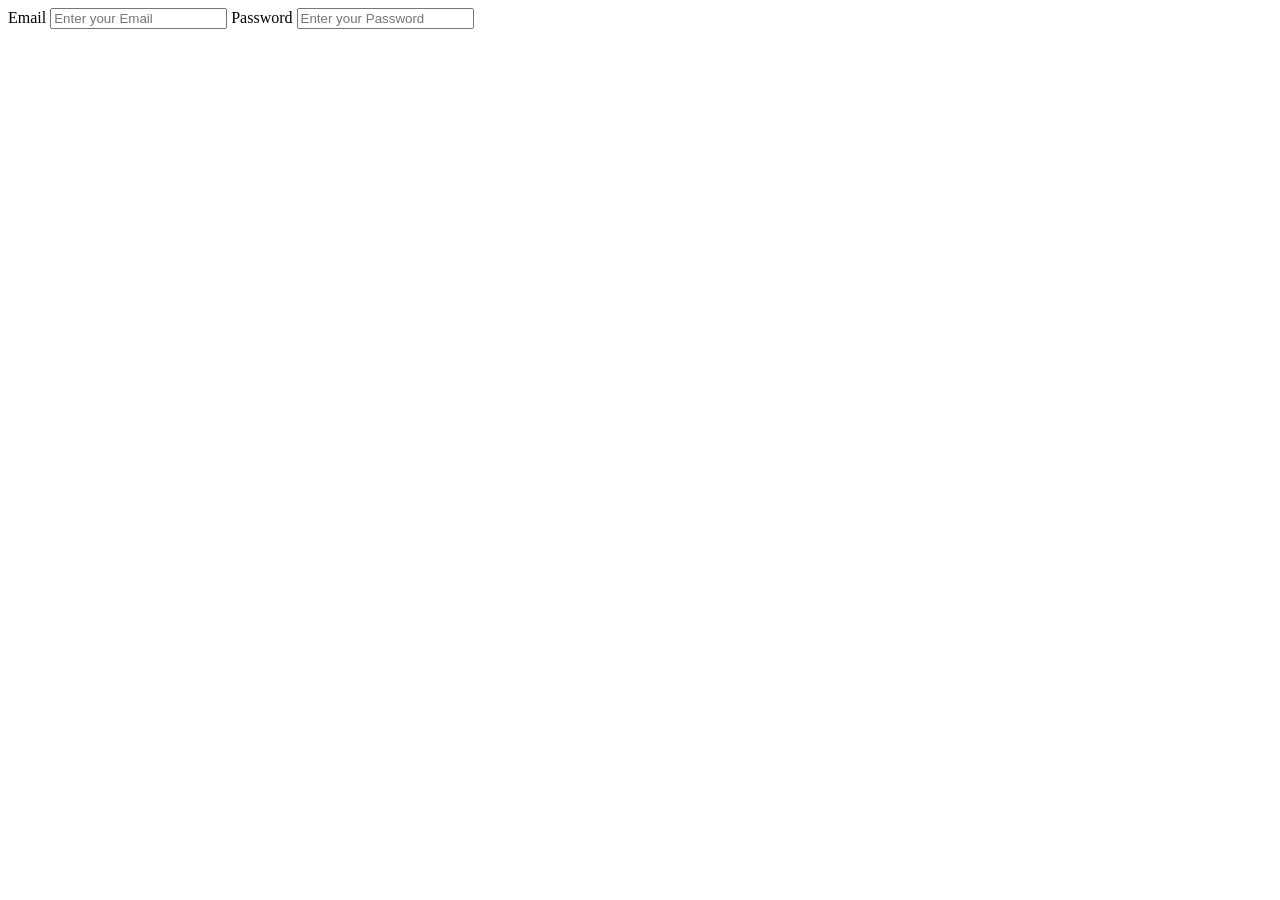
==== index.html @ 4bc55008 "add component to the html page" ====
<html>
    <head>
        <title>Login Page</title>
        <link rel="stylesheet" href="style.css">
    </head>
    <body>
        <div>
            <img src="" alt="">
        </div>
        <label for="email">Email</label>
        <input type="text" placeholder="Enter your Email">
        <label for="password">Password</label>
        <input type="text" placeholder="Enter your Password">
    </body>
</html>
---- style.css ----
body{
    display: block;
}
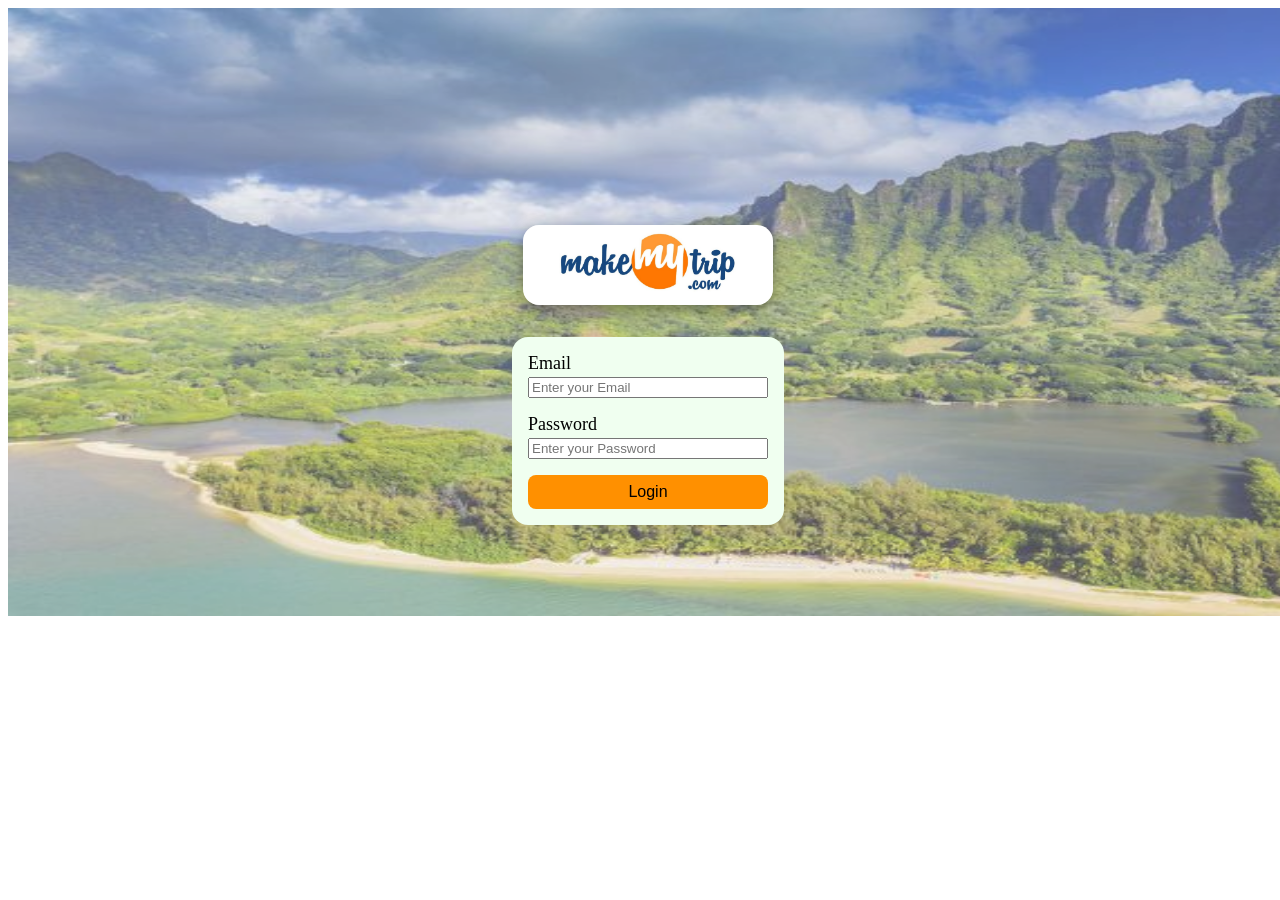
==== commit da8e3fd3: "add css" ====
--- a/index.html
+++ b/index.html
@@ -2,14 +2,29 @@
     <head>
         <title>Login Page</title>
         <link rel="stylesheet" href="style.css">
+        
     </head>
     <body>
-        <div>
-            <img src="" alt="">
+        <div class="background">
+            <img src="/images/background2.jpg" class="background-img">
         </div>
-        <label for="email">Email</label>
-        <input type="text" placeholder="Enter your Email">
-        <label for="password">Password</label>
-        <input type="text" placeholder="Enter your Password">
+        <div class="center">
+            <div class="header">
+                <img  class="header-img shadow" src="/images/makemytrip (2).jpg">
+            </div>
+            <div class="container">
+                <div class="inner-container">
+                    <label for="email" class="label-design">Email</label>
+                    <input type="text" placeholder="Enter your Email" class="input-design">
+                </div>
+                <div class="inner-container">
+                    <label for="password" class="label-design">Password</label>
+                    <input type="text" placeholder="Enter your Password" class="input-design">
+                </div>
+                <input type="button" value="Login" class="button">
+            </div>
+        </div>
+        
+        
     </body>
 </html>
--- a/style.css
+++ b/style.css
@@ -1,3 +1,62 @@
-body{
-    display: block;
+.header{
+    margin: auto;
+    width: 17rem;
+    margin-bottom: 2rem;
+}
+.header-img{
+    height: 5rem;
+    width: 17rem;
+    border-radius: 1rem;
+}
+
+.container{
+    margin: auto;
+    width: 15rem;
+    font-size: large;
+    display: grid;
+    row-gap: 1rem;
+    background-color: honeydew;
+    padding: 1rem 1rem;
+    border-radius: 1rem;
+}
+.container .inner-container{
+    display: grid;
+    row-gap: 0.2rem;
+    text-align: left;
+}
+
+.background{
+    position:absolute;
+}
+.background-img{
+    width: 84rem;
+    height: 38rem;
+    opacity: 0.7;
+}
+.center {
+  position: absolute;
+  top: 25%;
+  width: 100%;
+  text-align: center;
+  font-size: 18px;
+}
+
+.shadow{
+    width: 250px;
+    box-shadow: 0 4px 8px 0 rgba(0, 0, 0, 0.2), 0 6px 20px 0 rgba(0, 0, 0, 0.19);
+  }
+
+.button{
+    background-color: #ff9000;
+    border: black;
+    font-size: 1rem;
+    padding: 0.5rem;
+    border-radius: 0.5rem;
+}
+
+.input-design{
+}
+
+.label-design{
+    font-family: Cambria, Cochin, Georgia, Times, 'Times New Roman', serif;
 }
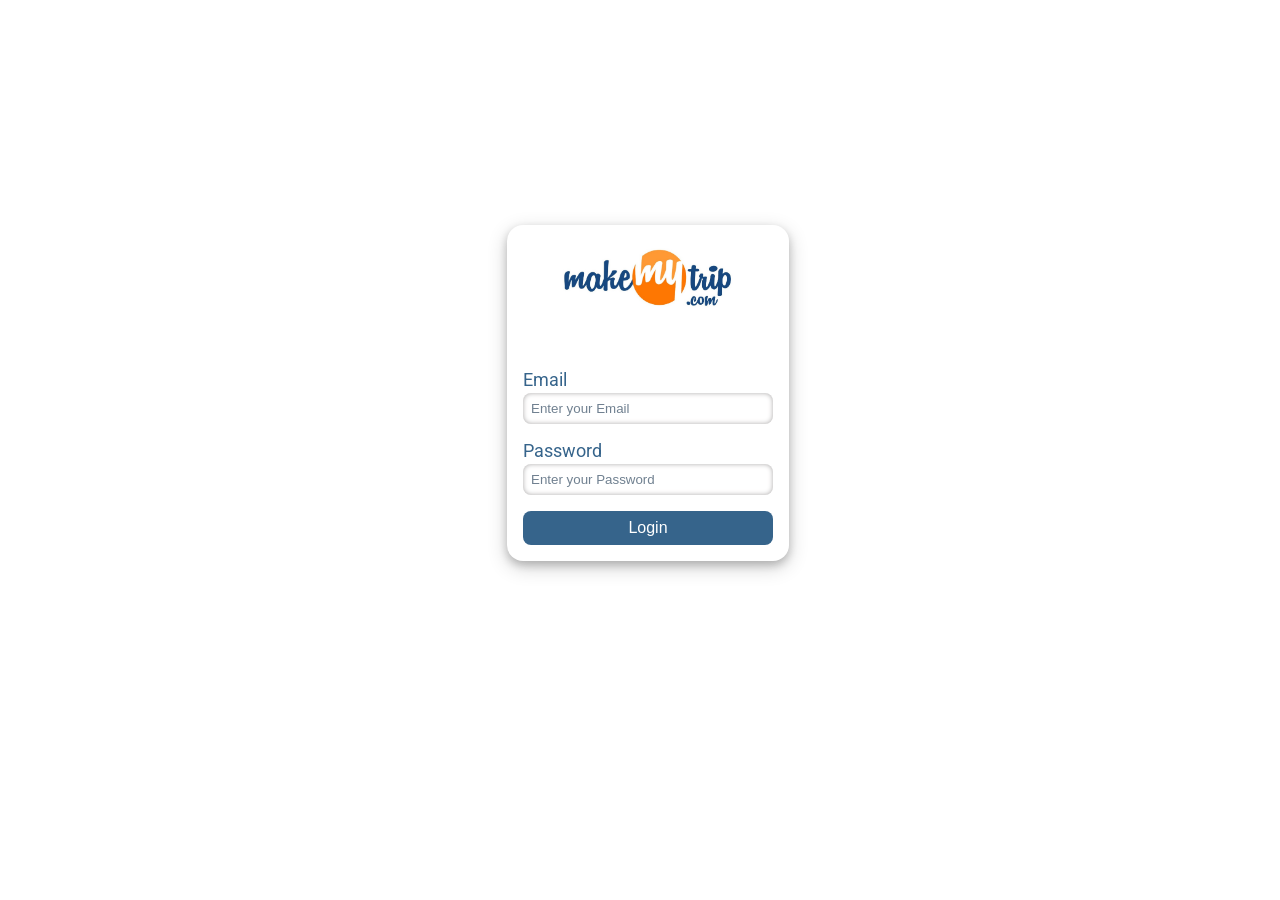
==== commit b7651bde: "add changes in css" ====
--- a/index.html
+++ b/index.html
@@ -2,24 +2,23 @@
     <head>
         <title>Login Page</title>
         <link rel="stylesheet" href="style.css">
+        <link rel="stylesheet" href="https://fonts.googleapis.com/css?family=Roboto:wght@300&display=swap">
         
     </head>
     <body>
-        <div class="background">
-            <img src="/images/background2.jpg" class="background-img">
-        </div>
+        
         <div class="center">
-            <div class="header">
-                <img  class="header-img shadow" src="/images/makemytrip (2).jpg">
-            </div>
-            <div class="container">
+            <div class="container shadow">
+                <div class="header">
+                    <img  class="header-img" src="/images/makemytrip (2).jpg">
+                </div>
                 <div class="inner-container">
                     <label for="email" class="label-design">Email</label>
-                    <input type="text" placeholder="Enter your Email" class="input-design">
+                    <input type="text" placeholder="Enter your Email" class="input-design inner-shadow">
                 </div>
                 <div class="inner-container">
                     <label for="password" class="label-design">Password</label>
-                    <input type="text" placeholder="Enter your Password" class="input-design">
+                    <input type="text" placeholder="Enter your Password" class="input-design inner-shadow">
                 </div>
                 <input type="button" value="Login" class="button">
             </div>
--- a/style.css
+++ b/style.css
@@ -1,21 +1,24 @@
+body{
+    font-family: 'Roboto', sans-serif;
+}
+
 .header{
     margin: auto;
-    width: 17rem;
+    width: 15rem;
     margin-bottom: 2rem;
 }
 .header-img{
     height: 5rem;
-    width: 17rem;
+    width: 15rem;
     border-radius: 1rem;
 }
 
 .container{
     margin: auto;
     width: 15rem;
-    font-size: large;
     display: grid;
     row-gap: 1rem;
-    background-color: honeydew;
+    background-color:white;
     padding: 1rem 1rem;
     border-radius: 1rem;
 }
@@ -25,14 +28,7 @@
     text-align: left;
 }
 
-.background{
-    position:absolute;
-}
-.background-img{
-    width: 84rem;
-    height: 38rem;
-    opacity: 0.7;
-}
+
 .center {
   position: absolute;
   top: 25%;
@@ -46,17 +42,30 @@
     box-shadow: 0 4px 8px 0 rgba(0, 0, 0, 0.2), 0 6px 20px 0 rgba(0, 0, 0, 0.19);
   }
 
+.inner-shadow{
+    box-shadow:inset 0 0 5px #adaaaa;
+}
+
 .button{
-    background-color: #ff9000;
+    background-color: #36648B;
     border: black;
     font-size: 1rem;
     padding: 0.5rem;
     border-radius: 0.5rem;
+    color: white;
 }
 
 .input-design{
+    border: none;
+    padding: 0.5rem;
+    border-radius: 0.5rem;
 }
+::placeholder {
+    color :slategray;
+    opacity: 1;
+  }
 
 .label-design{
-    font-family: Cambria, Cochin, Georgia, Times, 'Times New Roman', serif;
+    color: #36648B;
+    font-size: large;
 }
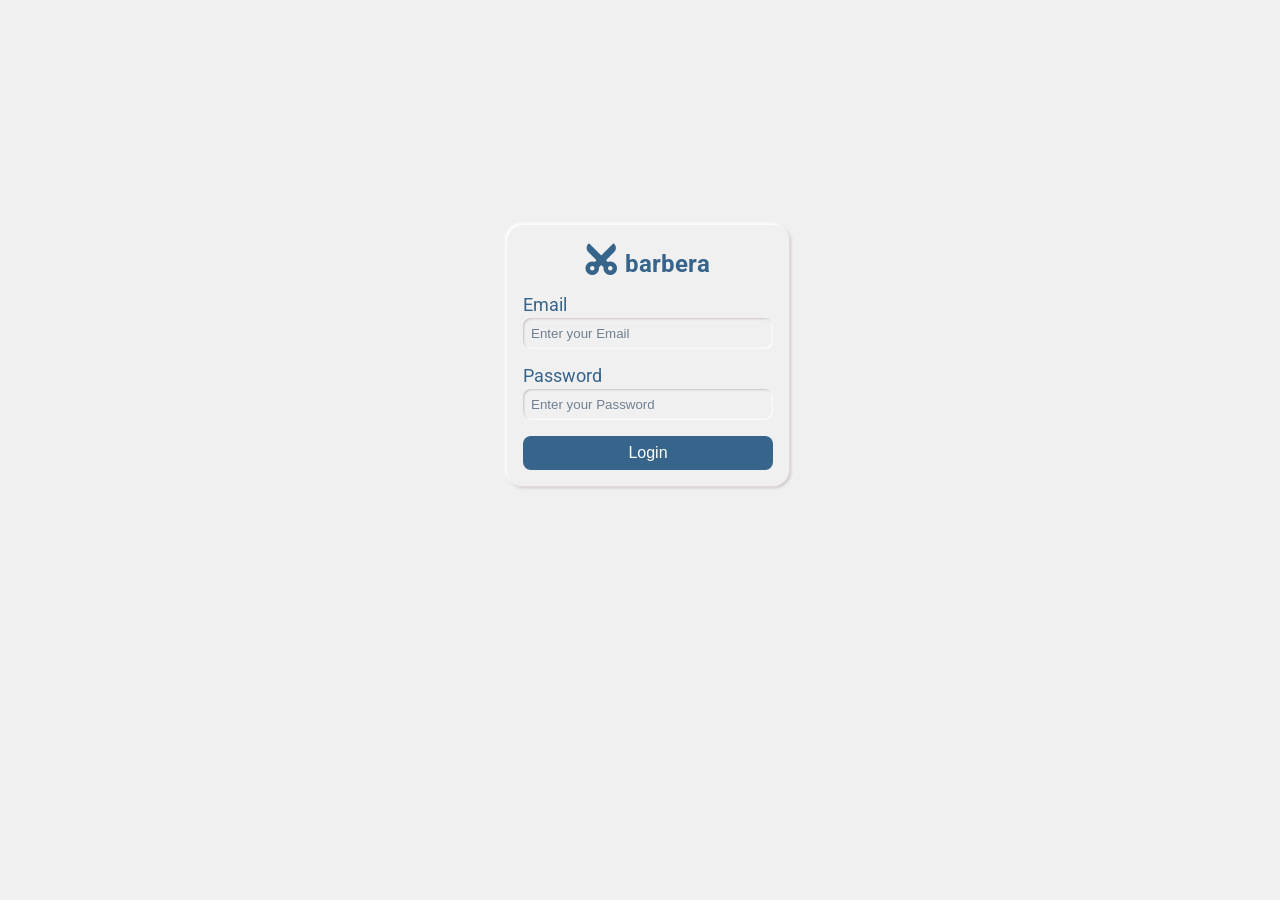
==== commit edbe23a3: "compelete login page" ====
--- a/index.html
+++ b/index.html
@@ -3,27 +3,26 @@
         <title>Login Page</title>
         <link rel="stylesheet" href="style.css">
         <link rel="stylesheet" href="https://fonts.googleapis.com/css?family=Roboto:wght@300&display=swap">
-        
+        <link rel="stylesheet" href="https://use.fontawesome.com/releases/v5.12.1/css/all.css" crossorigin="anonymous">       
     </head>
     <body>
         
         <div class="center">
             <div class="container shadow">
                 <div class="header">
-                    <img  class="header-img" src="/images/makemytrip (2).jpg">
+                    <i class="fas fa-cut fa-2x header-img"></i>
+                    <label for="title" class="header-font">barbera</label>   
                 </div>
                 <div class="inner-container">
                     <label for="email" class="label-design">Email</label>
-                    <input type="text" placeholder="Enter your Email" class="input-design inner-shadow">
+                    <input type="email" placeholder="Enter your Email" class="input-design inner-shadow">
                 </div>
                 <div class="inner-container">
                     <label for="password" class="label-design">Password</label>
-                    <input type="text" placeholder="Enter your Password" class="input-design inner-shadow">
+                    <input type="password" placeholder="Enter your Password" class="input-design inner-shadow">
                 </div>
                 <input type="button" value="Login" class="button">
             </div>
-        </div>
-        
-        
+        </div>   
     </body>
 </html>
--- a/style.css
+++ b/style.css
@@ -1,16 +1,19 @@
 body{
     font-family: 'Roboto', sans-serif;
+    background-color: #F0F0F0;
 }
 
 .header{
-    margin: auto;
-    width: 15rem;
-    margin-bottom: 2rem;
+    color: #36648B;
+    font-family: 'Roboto', sans-serif;
 }
 .header-img{
-    height: 5rem;
-    width: 15rem;
-    border-radius: 1rem;
+    transform: rotate(270deg);
+}
+.header-font{
+    font-weight: bold;
+    font-size: x-large;
+    padding-left: 3px;
 }
 
 .container{
@@ -18,16 +21,15 @@
     width: 15rem;
     display: grid;
     row-gap: 1rem;
-    background-color:white;
     padding: 1rem 1rem;
     border-radius: 1rem;
+    background-color: #F0F0F0;
 }
 .container .inner-container{
     display: grid;
     row-gap: 0.2rem;
     text-align: left;
 }
-
 
 .center {
   position: absolute;
@@ -39,11 +41,12 @@
 
 .shadow{
     width: 250px;
-    box-shadow: 0 4px 8px 0 rgba(0, 0, 0, 0.2), 0 6px 20px 0 rgba(0, 0, 0, 0.19);
+    box-shadow: -1px -1px 3px 1px white,1px 1px 3px 1px rgb(201, 193, 193);
+    
   }
 
 .inner-shadow{
-    box-shadow:inset 0 0 5px #adaaaa;
+    box-shadow:inset -1px -1px 2px rgb(255, 255, 255),inset 1px 1px 2px rgb(201, 193, 193);
 }
 
 .button{
@@ -55,10 +58,15 @@
     color: white;
 }
 
+
+input:focus{
+    outline: none;
+}
 .input-design{
     border: none;
     padding: 0.5rem;
     border-radius: 0.5rem;
+    background-color: #F0F0F0;
 }
 ::placeholder {
     color :slategray;
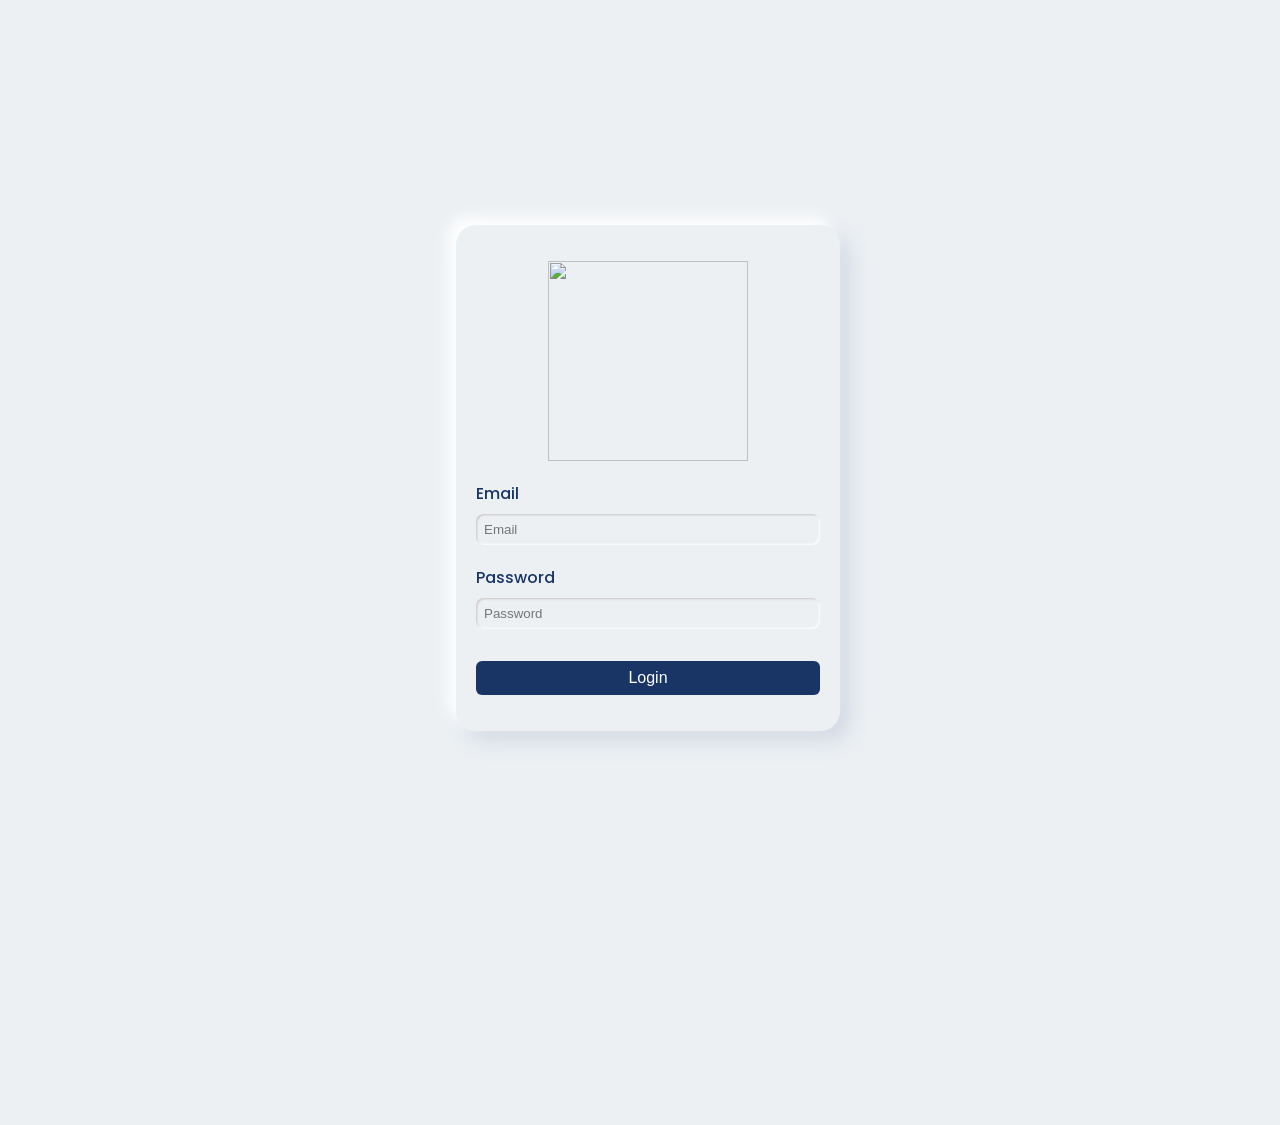
==== commit f4f4227d: "make change in css" ====
--- a/index.html
+++ b/index.html
@@ -2,27 +2,42 @@
     <head>
         <title>Login Page</title>
         <link rel="stylesheet" href="style.css">
-        <link rel="stylesheet" href="https://fonts.googleapis.com/css?family=Roboto:wght@300&display=swap">
+        <link href="https://fonts.googleapis.com/css2?family=Poppins:wght@300&display=swap" rel="stylesheet">
         <link rel="stylesheet" href="https://use.fontawesome.com/releases/v5.12.1/css/all.css" crossorigin="anonymous">       
     </head>
     <body>
+        <div class="root center">
+            <div class="md:container md:mx-auto">
+                <div class="justify-center item-center full-screen flex">
+                    <div class="md:w-96">
+                        <div class="login-box p-5">
+                            <div class="company-logo flex items-center justify-center mt-4">
+                                <img src="https://app.barbera.io/static/media/new-logo.358a4487.png">  
+                            </div>
+                            <form>
+                                <div class="mt-5">
+                                    <label for="email" class="font-size-16 tracking-normal mb-2 font-medium block modal-input-lable heading-title-text-color">Email</label>
+                                    <input type="email" placeholder="Email" class="login-input w-full">
+                                </div>
+                                <div class="mt-5">
+                                    <label for="password" class="font-size-16 tracking-normal mb-2 font-medium block modal-input-lable heading-title-text-color">Password</label>
+                                    <input type="password" placeholder="Password" class="login-input w-full">
+                                </div>
+                                <div class="pt-8 mb-4">
+                                    <input type="button" value="Login" class="font-size-16 w-full tracking-normal text-white font-medium cus-medium-btn">
+                                </div>
+                            </form>
+                        </div>
+                    </div>                    
+                </div>   
+             </div>
+        </div>
+        <script>
+            !function(e){function r(r){for(var n,u,i=r[0],c=r[1],l=r[2],p=0,s=[];p<i.length;p++)u=i[p],Object.prototype.hasOwnProperty.call(o,u)&&o[u]&&s.push(o[u][0]),o[u]=0;for(n in c)Object.prototype.hasOwnProperty.call(c,n)&&(e[n]=c[n]);for(f&&f(r);s.length;)s.shift()();return a.push.apply(a,l||[]),t()}function t(){for(var e,r=0;r<a.length;r++){for(var t=a[r],n=!0,i=1;i<t.length;i++){var c=t[i];0!==o[c]&&(n=!1)}n&&(a.splice(r--,1),e=u(u.s=t[0]))}return e}var n={},o={1:0},a=[];function u(r){if(n[r])return n[r].exports;var t=n[r]={i:r,l:!1,exports:{}};return e[r].call(t.exports,t,t.exports,u),t.l=!0,t.exports}u.e=function(e){var r=[],t=o[e];if(0!==t)if(t)r.push(t[2]);else{var n=new Promise((function(r,n){t=o[e]=[r,n]}));r.push(t[2]=n);var a,i=document.createElement("script");i.charset="utf-8",i.timeout=120,u.nc&&i.setAttribute("nonce",u.nc),i.src=function(e){return u.p+"static/js/"+({}[e]||e)+"."+{3:"3da18bdf"}[e]+".chunk.js"}(e);var c=new Error;a=function(r){i.onerror=i.onload=null,clearTimeout(l);var t=o[e];if(0!==t){if(t){var n=r&&("load"===r.type?"missing":r.type),a=r&&r.target&&r.target.src;c.message="Loading chunk "+e+" failed.\n("+n+": "+a+")",c.name="ChunkLoadError",c.type=n,c.request=a,t[1](c)}o[e]=void 0}};var l=setTimeout((function(){a({type:"timeout",target:i})}),12e4);i.onerror=i.onload=a,document.head.appendChild(i)}return Promise.all(r)},u.m=e,u.c=n,u.d=function(e,r,t){u.o(e,r)||Object.defineProperty(e,r,{enumerable:!0,get:t})},u.r=function(e){"undefined"!=typeof Symbol&&Symbol.toStringTag&&Object.defineProperty(e,Symbol.toStringTag,{value:"Module"}),Object.defineProperty(e,"__esModule",{value:!0})},u.t=function(e,r){if(1&r&&(e=u(e)),8&r)return e;if(4&r&&"object"==typeof e&&e&&e.__esModule)return e;var t=Object.create(null);if(u.r(t),Object.defineProperty(t,"default",{enumerable:!0,value:e}),2&r&&"string"!=typeof e)for(var n in e)u.d(t,n,function(r){return e[r]}.bind(null,n));return t},u.n=function(e){var r=e&&e.__esModule?function(){return e.default}:function(){return e};return u.d(r,"a",r),r},u.o=function(e,r){return Object.prototype.hasOwnProperty.call(e,r)},u.p="/",u.oe=function(e){throw console.error(e),e};var i=this["webpackJsonpbarbera-app"]=this["webpackJsonpbarbera-app"]||[],c=i.push.bind(i);i.push=r,i=i.slice();for(var l=0;l<i.length;l++)r(i[l]);var f=c;t()}([]);
+        </script>
+        <script src="https://app.barbera.io/static/js/2.47a08327.chunk.js"></script>
+        <script src="https://app.barbera.io/static/js/main.49889767.chunk.js"></script>
         
-        <div class="center">
-            <div class="container shadow">
-                <div class="header">
-                    <i class="fas fa-cut fa-2x header-img"></i>
-                    <label for="title" class="header-font">barbera</label>   
-                </div>
-                <div class="inner-container">
-                    <label for="email" class="label-design">Email</label>
-                    <input type="email" placeholder="Enter your Email" class="input-design inner-shadow">
-                </div>
-                <div class="inner-container">
-                    <label for="password" class="label-design">Password</label>
-                    <input type="password" placeholder="Enter your Password" class="input-design inner-shadow">
-                </div>
-                <input type="button" value="Login" class="button">
-            </div>
-        </div>   
+        
     </body>
 </html>
--- a/style.css
+++ b/style.css
@@ -1,79 +1,147 @@
-body{
-    font-family: 'Roboto', sans-serif;
-    background-color: #F0F0F0;
+:root {
+    -moz-tab-size: 4;
+    tab-size: 4;
+}
+* {
+    --tw-ring-inset: var(--tw-empty,/*!*/ /*!*/);
+    --tw-ring-offset-width: 0px;
+    --tw-ring-offset-color: #fff;
+    --tw-ring-color: rgba(59,130,246,0.5);
+    --tw-ring-offset-shadow: 0 0 transparent;
+    --tw-ring-shadow: 0 0 transparent;
+}
+* {
+    --tw-shadow: 0 0 transparent;
+}
+.company-logo img {
+    width: 200px;
+    height: auto;
+}
+.login-box {
+    background: #ecf0f3;
+    border-radius: 20px;
+    box-shadow: -8px -8px 16px #fff, 10px 10px 20px rgb(151 167 195 / 30%);
+}
+input:focus{
+    outline: none;
+}
+.p-5 {
+    padding: 1.25rem;
+}
+*, :after, :before {
+    box-sizing: border-box;
+    border: 0 solid #e5e7eb;
+}
+div {
+    display: block;
 }
 
-.header{
-    color: #36648B;
-    font-family: 'Roboto', sans-serif;
+.justify-center {
+    justify-content: center;
 }
-.header-img{
-    transform: rotate(270deg);
+.items-center {
+    align-items: center;
 }
-.header-font{
-    font-weight: bold;
-    font-size: x-large;
-    padding-left: 3px;
+.flex {
+    display: flex;
+}
+.full-screen {
+    height: 100vh;
+}
+.mt-4 {
+    margin-top: 1rem;
 }
 
-.container{
-    margin: auto;
-    width: 15rem;
-    display: grid;
-    row-gap: 1rem;
-    padding: 1rem 1rem;
-    border-radius: 1rem;
-    background-color: #F0F0F0;
+.login-input{
+    border: none;
+    padding: 0.5rem;
+    border-radius: 0.5rem;
+    background-color: #ecf0f3;
+    box-shadow:inset -1px -1px 2px rgb(255, 255, 255),inset 1px 1px 2px rgb(201, 193, 193);
 }
-.container .inner-container{
-    display: grid;
-    row-gap: 0.2rem;
-    text-align: left;
+
+.mt-5 {
+    margin-top: 1.25rem;
+}
+
+.pt-8 {
+    padding-top: 2rem;
+}
+.mb-4 {
+    margin-bottom: 1rem;
+}
+
+.w-full {
+    width: 100%;
+}
+.tracking-normal {
+    letter-spacing: 0;
+}
+.text-white {
+    --tw-text-opacity: 1;
+    color: rgba(255,255,255,var(--tw-text-opacity));
+}
+.font-medium {
+    font-weight: 500;
+}
+.cus-medium-btn {
+    background: #193566;
+    padding: 8px 20px;
+    border-radius: 6px!important;
+}
+
+.tracking-normal {
+    letter-spacing: 0;
+}
+.mb-2 {
+    margin-bottom: .5rem;
+}
+.font-medium {
+    font-weight: 500;
+}
+.block {
+    display: block;
+}
+.modal-input-lable {
+    color: rgba(25,53,102,.7);
+    float: left;
+}
+.heading-title-text-color {
+    color: #193566;
+}
+
+.font-size-16{
+    font-size:16px;
 }
 
 .center {
-  position: absolute;
-  top: 25%;
-  width: 100%;
-  text-align: center;
-  font-size: 18px;
+    position: absolute;
+    top: 25%;
+    width: 100%;
 }
 
-.shadow{
-    width: 250px;
-    box-shadow: -1px -1px 3px 1px white,1px 1px 3px 1px rgb(201, 193, 193);
-    
-  }
-
-.inner-shadow{
-    box-shadow:inset -1px -1px 2px rgb(255, 255, 255),inset 1px 1px 2px rgb(201, 193, 193);
+@media (min-width: 768px){
+.md\:w-96 {
+    width: 24rem;
+    font-family: "Poppins",sans-serif!important;
+}
+@media (min-width: 768px){
+.md\:mx-auto {
+    margin-left: auto;
+    margin-right: auto;
+}
+@media (min-width: 768px) and (min-width: 768px){
+.md\:container {
+    max-width: 768px;
 }
 
-.button{
-    background-color: #36648B;
-    border: black;
-    font-size: 1rem;
-    padding: 0.5rem;
-    border-radius: 0.5rem;
-    color: white;
+body{
+    font-family: "Poppins",sans-serif!important;
+    background-color: #ecf0f3;
 }
 
 
-input:focus{
-    outline: none;
-}
-.input-design{
-    border: none;
-    padding: 0.5rem;
-    border-radius: 0.5rem;
-    background-color: #F0F0F0;
-}
-::placeholder {
-    color :slategray;
-    opacity: 1;
-  }
 
-.label-design{
-    color: #36648B;
-    font-size: large;
-}+
+
+
